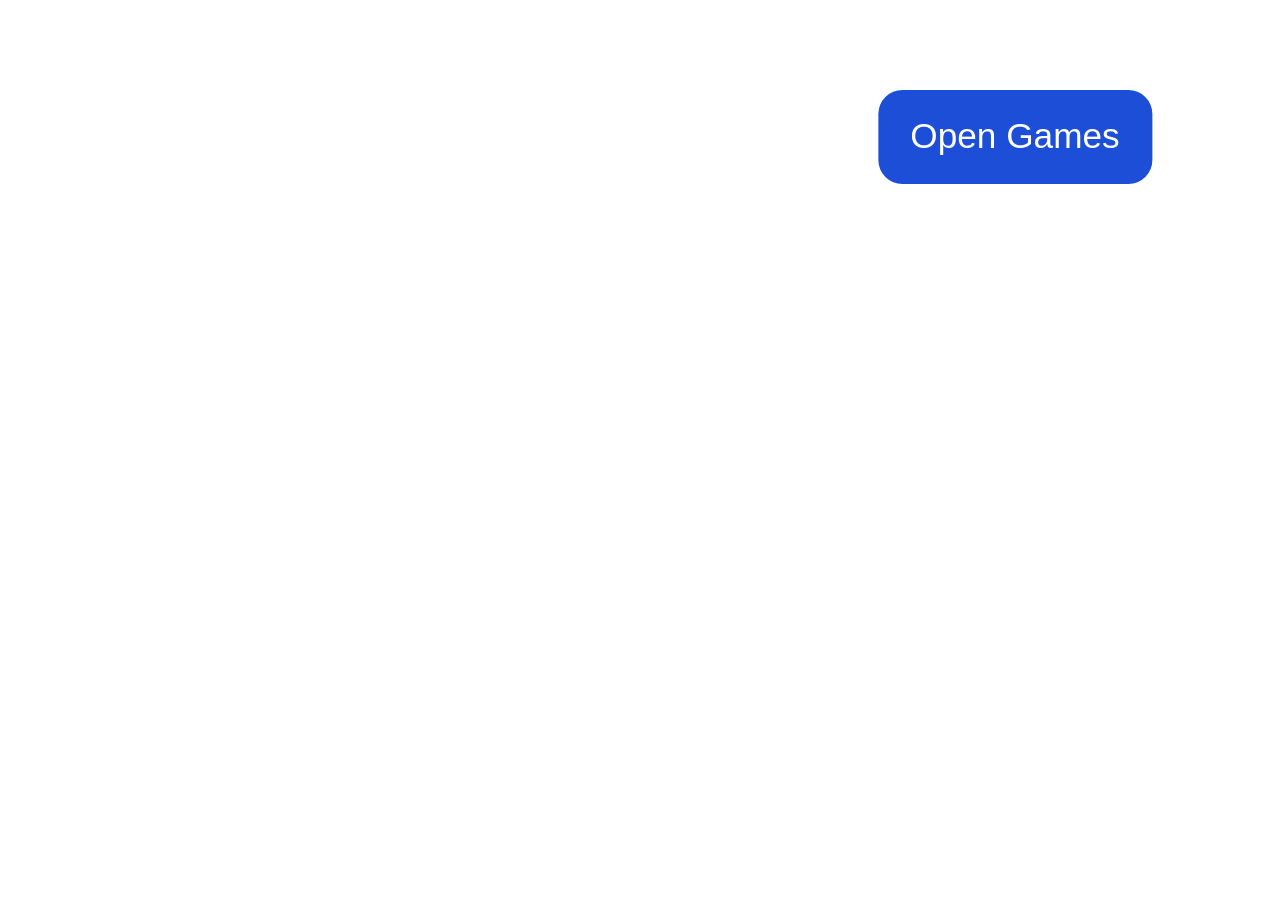
==== index.html @ 4fe5b045 "Add initial project files including HTML, CSS, JavaScript, manifest, and service worker" ====
<!doctype html>
<html lang="en">
  <head>
    <meta charset="UTF-8" />
    <meta name="viewport" content="width=device-width, initial-scale=1.0, viewport-fit=cover" />
    <meta name="theme-color" content="#0f172a" />
    <meta name="apple-mobile-web-app-capable" content="yes" />
    <meta name="apple-mobile-web-app-status-bar-style" content="black-translucent" />
    <title>Learn with PP</title>
    <link rel="manifest" href="manifest.webmanifest" />
    <link rel="icon" type="image/jpeg" href="shared/icons/chase.jpg" />
    <link rel="apple-touch-icon" href="shared/icons/chase.jpg" />
    <link rel="stylesheet" href="styles.css" />
  </head>
  <body>
    <div class="top-bar">
      <button id="open-games" class="primary-btn" aria-expanded="false" aria-controls="games-panel">
        Open Games
      </button>

      <section id="games-panel" class="games-panel hidden" aria-label="Games List">
        <ul id="games-list" class="games-list"></ul>
      </section>
    </div>

    <script src="app.js"></script>
  </body>
</html>
---- styles.css ----
:root {
  --bg-overlay: rgba(10, 20, 40, 0.35);
  --panel: rgba(255, 255, 255, 0.9);
  --text: #0f172a;
  --button: #1d4ed8;
  --button-hover: #1e40af;
}

* {
  box-sizing: border-box;
}

html,
body {
  margin: 0;
  min-height: 100%;
  font-family: Arial, Helvetica, sans-serif;
  color: var(--text);
}

body {
  min-height: 100vh;
  padding: 0;
  background:
    url("shared/background/mainimage.png") center / cover no-repeat fixed;
}

.top-bar {
  position: fixed;
  top: 10%;
  right: 10%;
  display: flex;
  flex-direction: column;
  align-items: flex-end;
  z-index: 100;
}

.primary-btn,
.game-link {
  border: 0;
  border-radius: 12px;
  background: var(--button);
  color: #fff;
  padding: 0.8rem 1rem;
  font-size: 1.1rem;
  text-decoration: none;
  display: inline-block;
}

.primary-btn {
  transform: scale(2);
  transform-origin: top right;
}

.primary-btn:hover,
.game-link:hover,
.primary-btn:focus-visible,
.game-link:focus-visible {
  background: var(--button-hover);
  outline: none;
}

.games-panel {
  margin-top: 0.5rem;
  background: var(--panel);
  border-radius: 12px;
  padding: 0.75rem;
  box-shadow: 0 8px 24px rgba(0, 0, 0, 0.3);
  width: 200px;
}

.hidden {
  display: none;
}

.games-list {
  list-style: none;
  margin: 0.75rem 0 0;
  padding: 0;
  display: grid;
  gap: 0.75rem;
}

.games-list li {
  display: flex;
}

.game-link {
  width: 100%;
  text-align: center;
}
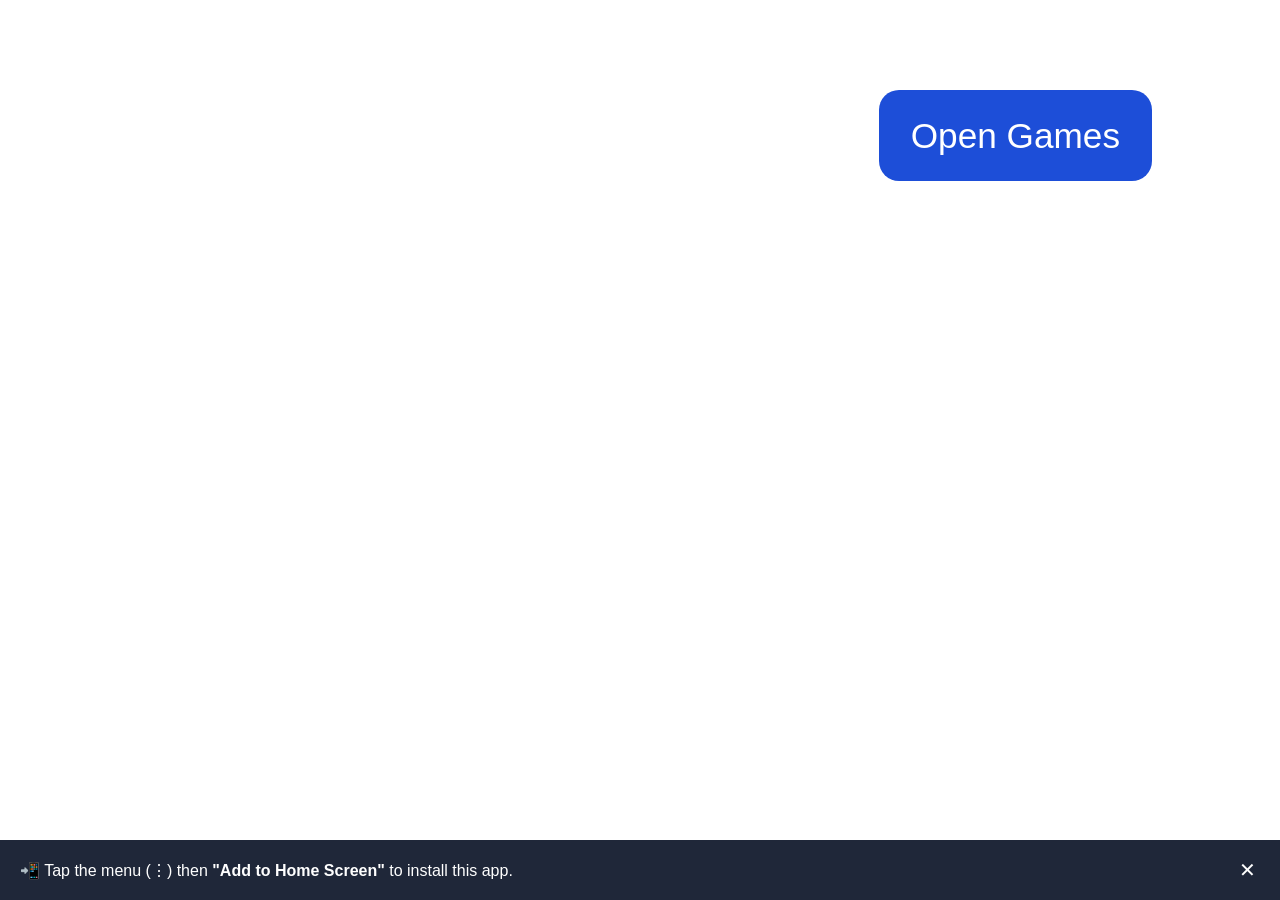
==== commit 9750c3ea: "Implement install banner and native app installation functionality" ====
--- a/index.html
+++ b/index.html
@@ -13,6 +13,12 @@
     <link rel="stylesheet" href="styles.css" />
   </head>
   <body>
+    <div id="install-banner" class="install-banner hidden">
+      <span id="install-msg">📲 Tap the menu (⋮) then <strong>"Add to Home Screen"</strong> to install this app.</span>
+      <button id="install-btn" class="install-native-btn">Install App</button>
+      <button id="install-dismiss" class="install-dismiss" aria-label="Dismiss">✕</button>
+    </div>
+
     <div class="top-bar">
       <button id="open-games" class="primary-btn" aria-expanded="false" aria-controls="games-panel">
         Open Games
--- a/styles.css
+++ b/styles.css
@@ -1,3 +1,50 @@
+.install-banner {
+  position: fixed;
+  bottom: 0;
+  left: 0;
+  right: 0;
+  background: rgba(15, 23, 42, 0.93);
+  color: #fff;
+  padding: 1rem 1.25rem;
+  display: flex;
+  align-items: center;
+  gap: 0.75rem;
+  font-size: 1rem;
+  z-index: 200;
+  flex-wrap: wrap;
+}
+
+.install-native-btn {
+  border: 2px solid #fff;
+  border-radius: 8px;
+  background: transparent;
+  color: #fff;
+  padding: 0.4rem 1rem;
+  font-size: 1rem;
+  cursor: pointer;
+  white-space: nowrap;
+}
+
+.install-native-btn:hover {
+  background: rgba(255,255,255,0.15);
+}
+
+.install-dismiss {
+  margin-left: auto;
+  border: 0;
+  background: transparent;
+  color: #fff;
+  font-size: 1.25rem;
+  cursor: pointer;
+  line-height: 1;
+  padding: 0.25rem;
+}
+
+.install-banner #install-msg {
+  flex: 1;
+  min-width: 200px;
+}
+
 :root {
   --bg-overlay: rgba(10, 20, 40, 0.35);
   --panel: rgba(255, 255, 255, 0.9);
@@ -21,8 +68,15 @@
 body {
   min-height: 100vh;
   padding: 0;
-  background:
-    url("shared/background/mainimage.png") center / cover no-repeat fixed;
+  position: relative;
+}
+
+body::before {
+  content: "";
+  position: fixed;
+  inset: 0;
+  background: url("shared/background/mainimage.png") center / cover no-repeat;
+  z-index: -1;
 }
 
 .top-bar {
@@ -48,8 +102,9 @@
 }
 
 .primary-btn {
-  transform: scale(2);
-  transform-origin: top right;
+  padding: 1.6rem 2rem;
+  font-size: 2.2rem;
+  border-radius: 20px;
 }
 
 .primary-btn:hover,
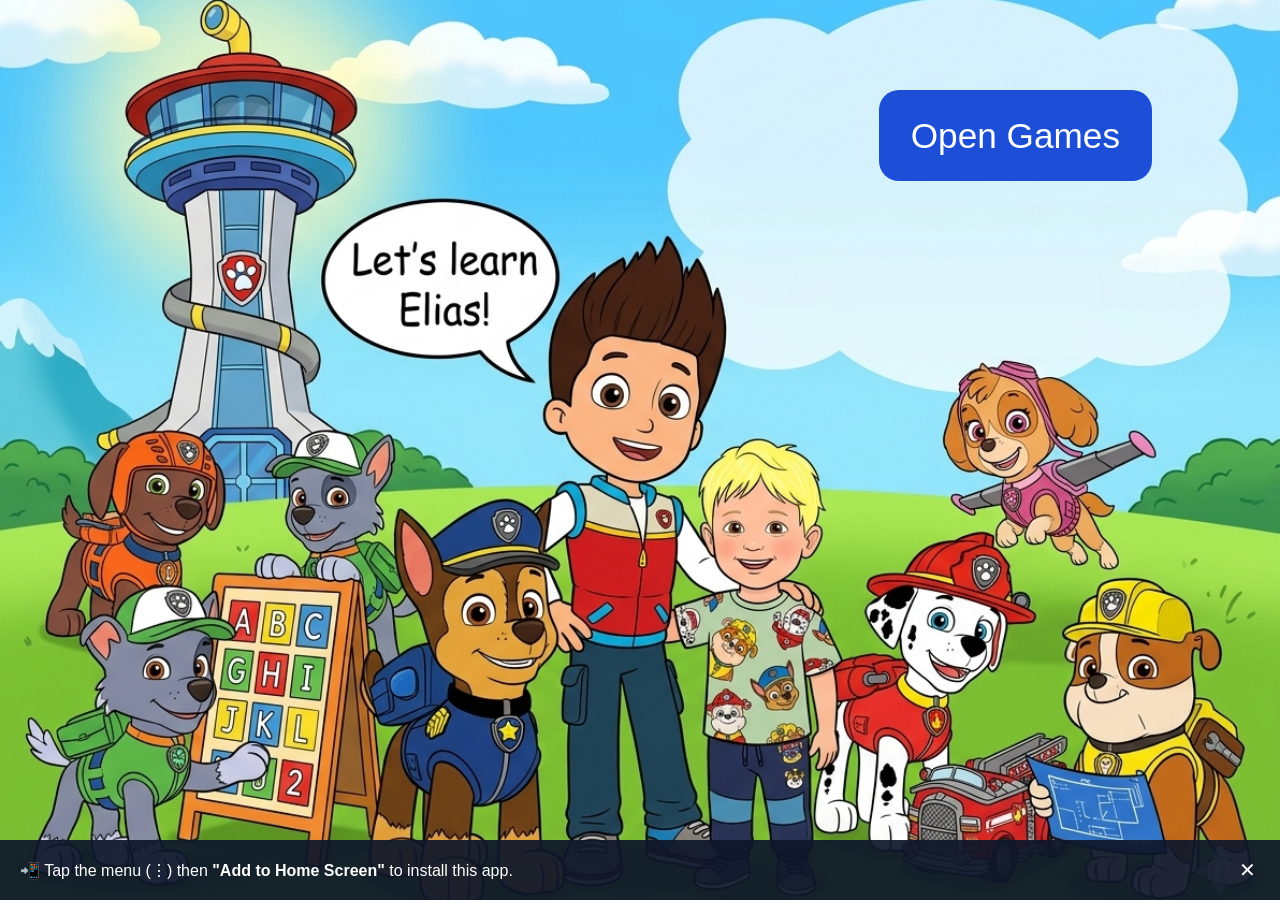
==== commit 11b95f1e: "Fix file paths for icons and background images: update case sensitivity in index.html, manifest.webm" ====
--- a/index.html
+++ b/index.html
@@ -8,8 +8,8 @@
     <meta name="apple-mobile-web-app-status-bar-style" content="black-translucent" />
     <title>Learn with PP</title>
     <link rel="manifest" href="manifest.webmanifest" />
-    <link rel="icon" type="image/jpeg" href="shared/icons/chase.jpg" />
-    <link rel="apple-touch-icon" href="shared/icons/chase.jpg" />
+    <link rel="icon" type="image/jpeg" href="shared/icons/Chase.jpg" />
+    <link rel="apple-touch-icon" href="shared/icons/Chase.jpg" />
     <link rel="stylesheet" href="styles.css" />
   </head>
   <body>
--- a/styles.css
+++ b/styles.css
@@ -75,7 +75,7 @@
   content: "";
   position: fixed;
   inset: 0;
-  background: url("shared/background/mainimage.png") center / cover no-repeat;
+  background: url("shared/Background/MainImage.png") center / cover no-repeat;
   z-index: -1;
 }
 
